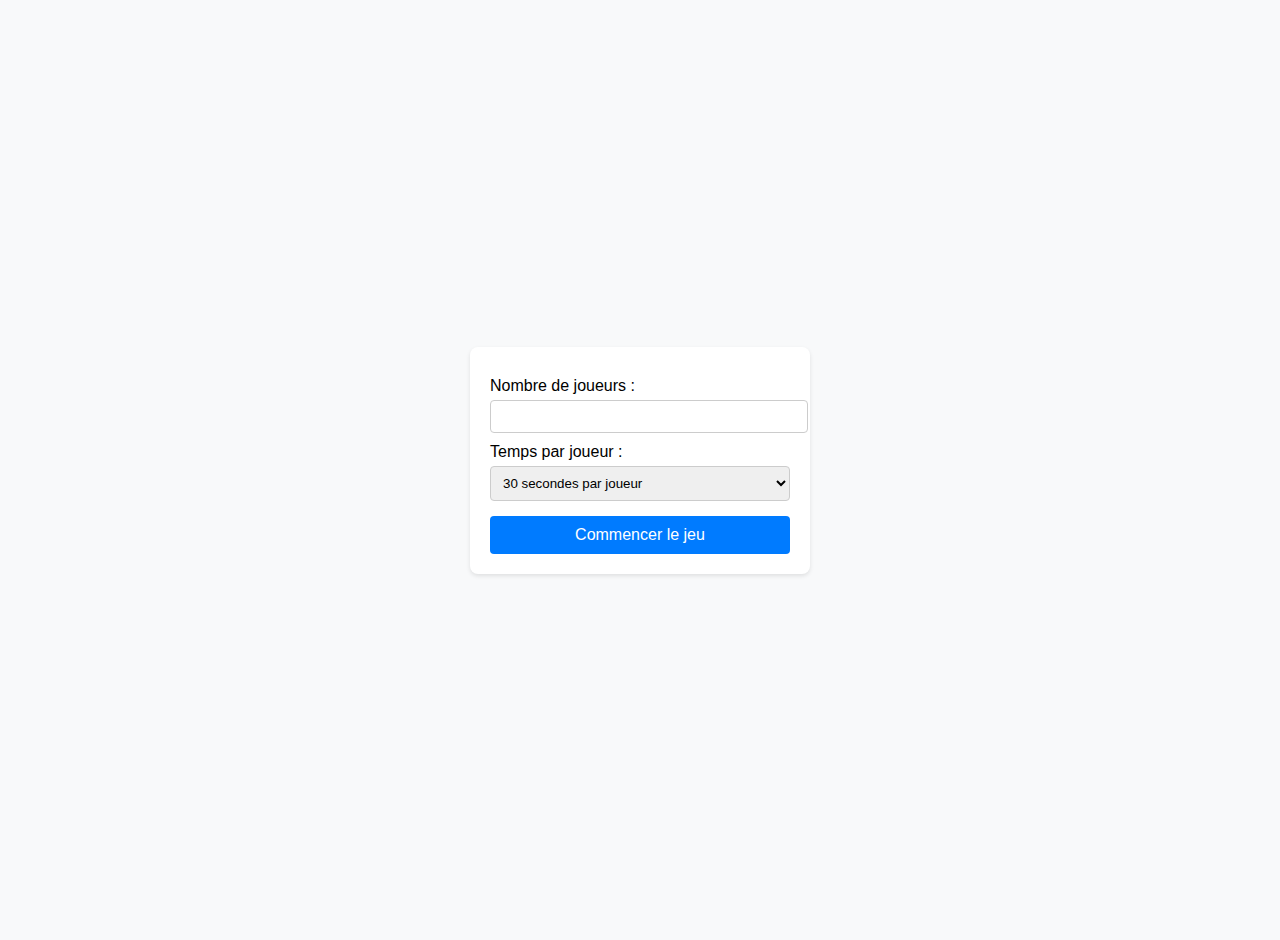
==== docs/playwithfriend.html @ de98d975 "Add files via upload" ====
<!DOCTYPE html>
<html lang="fr">
<head>
  <meta charset="UTF-8">
  <title>Jouer avec des amis</title>
  <style>
    body {
      font-family: Arial, sans-serif;
      background: #f8f9fa;
      margin: 0;
      padding: 20px;
      display: flex;
      flex-direction: column;
      justify-content: center;
      align-items: center;
      min-height: 100vh;
    }
    /* Conteneurs communs */
    .container {
      background: #fff;
      padding: 20px;
      border-radius: 8px;
      box-shadow: 0 2px 4px rgba(0,0,0,0.1);
      width: 300px;
      margin-bottom: 20px;
    }
    /* Formulaire */
    label {
      display: block;
      margin-top: 10px;
    }
    input[type="text"],
    input[type="number"],
    select {
      width: 100%;
      padding: 8px;
      margin-top: 5px;
      border: 1px solid #ccc;
      border-radius: 4px;
    }
    button {
      margin-top: 15px;
      width: 100%;
      padding: 10px;
      background-color: #007BFF;
      color: #fff;
      border: none;
      border-radius: 4px;
      cursor: pointer;
      font-size: 16px;
    }
    button:hover {
      background-color: #0056b3;
    }
    /* Interface du jeu */
    #game-container {
      text-align: center;
    }
    #question {
      font-size: 20px;
      margin-bottom: 20px;
    }
    #player-info {
      font-size: 18px;
      margin-bottom: 10px;
    }
    #timer {
      font-size: 24px;
      font-weight: bold;
      margin-bottom: 20px;
    }
    #message {
      margin-top: 20px;
      font-size: 20px;
      color: green;
    }
    /* Interface de vote et résultats */
    #voting-container h1,
    #results-container h1 {
      text-align: center;
      margin-bottom: 20px;
    }
    #voting-list div {
      margin-bottom: 10px;
    }
    /* Section finale de récapitulatif */
    #end-game-section {
      margin-top: 20px;
      text-align: center;
    }
    #end-game-section h2 {
      margin-bottom: 10px;
    }
    #end-game-section button {
      margin-top: 10px;
    }
  </style>
</head>
<body>
  <!-- Formulaire de configuration -->
  <div id="form-container" class="container">
    <form id="form-jeu">
      <label for="nombre-joueurs">Nombre de joueurs :</label>
      <input type="number" id="nombre-joueurs" name="nombre_joueurs" min="1" max="10" required>
      <div id="liste-joueurs"></div>
      <label for="temps-par-joueur">Temps par joueur :</label>
      <select id="temps-par-joueur" name="temps_par_joueur" required>
        <option value="30">30 secondes par joueur</option>
        <option value="60">1 minute par joueur</option>
        <option value="90">1 minute 30 par joueur</option>
      </select>
      <button type="submit">Commencer le jeu</button>
    </form>
  </div>

  <!-- Interface du jeu -->
  <div id="game-container" class="container" style="display: none;">
    <h1>Jeu : Jouer avec des amis</h1>
    <div id="question"></div>
    <div id="player-info">C'est le tour de : <span id="player-name"></span></div>
    <div id="timer">Temps restant : <span id="time-left"></span> secondes</div>
    <button id="end-turn">Fin du tour</button>
    <button id="end-game">Fin de la partie</button>
    <div id="message"></div>
  </div>

  <!-- Interface de vote -->
  <div id="voting-container" class="container" style="display: none;">
    <h1>Votez pour les histoires</h1>
    <div id="voting-instructions">C'est le tour de : <span id="voter-name"></span></div>
    <form id="voting-form">
      <div id="voting-list"></div>
      <button type="submit">Soumettre vos votes</button>
    </form>
  </div>

  <!-- Interface de résultats -->
  <div id="results-container" class="container" style="display: none;">
    <h1>Résultats du tour</h1>
    <div id="results-list"></div>
    <button id="next-question">Nouvelle question</button>
    <button id="end-game-recap">Fin de la partie et récapitulatif</button>
    <!-- Section récapitulative finale -->
    <div id="end-game-section" style="display: none;">
      <h2>Récapitulatif final</h2>
      <div id="final-results"></div>
      <button id="highlights-btn">Highlights du jeu</button>
      <button id="recap-by-question-btn">Récap par question</button>
      <button id="restart-game-btn">Recommencer une nouvelle partie</button>
    </div>
  </div>

  <script>
    // -------------------------------
    // Variables globales et initialisation
    // -------------------------------
    let cumulativeTotals = [];
    let cumulativeCounts = [];

    // -------------------------------
    // Partie formulaire (configuration)
    // -------------------------------
    const inputNombreJoueurs = document.getElementById('nombre-joueurs');
    const listeJoueurs = document.getElementById('liste-joueurs');

    inputNombreJoueurs.addEventListener('input', function() {
      listeJoueurs.innerHTML = '';
      const nombre = parseInt(this.value);
      if (isNaN(nombre) || nombre < 1) return;
      for (let i = 1; i <= nombre; i++) {
        const label = document.createElement('label');
        label.setAttribute('for', 'nom_joueur_' + i);
        label.textContent = 'Nom du joueur ' + i + ' :';
        listeJoueurs.appendChild(label);
        const inputNom = document.createElement('input');
        inputNom.type = 'text';
        inputNom.id = 'nom_joueur_' + i;
        inputNom.name = 'nom_joueur_' + i;
        inputNom.required = true;
        listeJoueurs.appendChild(inputNom);
      }
    });

    const formJeu = document.getElementById('form-jeu');
    formJeu.addEventListener('submit', function(e) {
      e.preventDefault();
      const nombre = parseInt(document.getElementById('nombre-joueurs').value);
      const players = [];
      for (let i = 1; i <= nombre; i++) {
        const playerName = document.getElementById('nom_joueur_' + i).value;
        players.push(playerName);
      }
      const timePerPlayer = parseInt(document.getElementById('temps-par-joueur').value);
      window.gameData = { players, timePerPlayer };

      // Initialiser les scores cumulés
      cumulativeTotals = new Array(players.length).fill(0);
      cumulativeCounts = new Array(players.length).fill(0);

      document.getElementById('form-container').style.display = 'none';
      document.getElementById('game-container').style.display = 'block';
      initGame();
    });

    // -------------------------------
    // Partie jeu
    // -------------------------------
    const questions = [
      "Quelle est la chose la plus toxique que tu as faite dans une relation sans te sentir coupable sur le moment ?",
      "Raconte une fois où tu as volontairement manipulé quelqu’un pour obtenir ce que tu voulais.",
      "Tu as déjà mené quelqu’un en bateau en sachant très bien que tu n’étais pas intéressé(e) ? Comment ça s’est terminé ?",
      "As-tu déjà 'oublié' de dire à quelqu’un que tu étais en couple ? Raconte comment ça s’est passé.",
      "Raconte la fois où tu as brisé le plus de cœurs en même temps.",
      "Tu as déjà flirté avec quelqu’un uniquement pour rendre jaloux ton/ta partenaire ? Comment ça a tourné ?",
      "Quelle est la chose la plus borderline que tu as faite après une rupture ?",
      "Tu as déjà tourné une dispute à ton avantage alors que tu savais que tu avais tort ? Comment t’y es pris(e) ?",
      "As-tu déjà volontairement 'oublié' de bloquer un(e) ex juste pour voir s’il/elle reviendrait vers toi ? Qu’est-ce qui s’est passé ?",
      "Quelle est la fois où tu as été le plus toxique sur les réseaux sociaux (stalking, faux comptes, messages cryptiques…) ?",
      "Raconte une fois où tu as menti à propos de tes intentions juste pour coucher avec quelqu’un.",
      "Quelle est la pire chose que tu as dite à quelqu’un juste pour le/la faire culpabiliser et obtenir ce que tu voulais ?",
      "Tu as déjà ghosté quelqu’un après l’avoir ramené(e) chez toi ? Comment tu t’es échappé(e) ?",
      "Raconte une fois où tu as trahi un(e) pote pour une histoire de crush ou de sexe.",
      "Tu as déjà fait semblant d’avoir des sentiments juste pour garder quelqu’un sous le coude ? Quelle était ta stratégie ?",
      "Quelle est la fois où tu as été le plus(e) hypocrite dans une relation ?",
      "Tu as déjà effacé des messages pour cacher quelque chose à ton/ta partenaire ? Quelle était l’histoire derrière ?",
      "Quelle est la pire chose que tu as faite à quelqu’un qui était sincèrement attaché(e) à toi ?",
      "Tu as déjà orchestré une rupture pour que l’autre pense que c’était de sa faute ? Comment as-tu fait ?",
      "Quelle est la chose la plus horrible que tu as dite sur un(e) ex derrière son dos ?",
      "Raconte une fois où tu as trompé quelqu’un et que tu as réussi à couvrir ça comme un(e) pro.",
      "Tu as déjà fréquenté deux personnes en même temps sans qu’elles ne le sachent ? Comment tu t’en es sorti(e) ?",
      "Quelle est la plus grosse manipulation que tu as faite dans une relation ?",
      "Tu as déjà utilisé le sexe comme une arme dans une relation ? Comment et pourquoi ?",
      "Tu as déjà été dans une relation où tu avais secrètement un(e) plan B ? Raconte.",
      "Quelle est la fois où tu as volontairement cherché à briser quelqu’un émotionnellement ?",
      "Tu as déjà trahi un(e) ami(e) pour du sexe ou une relation ? Comment tu t’es justifié(e) ?",
      "Tu as déjà mis quelqu’un dans une situation ultra gênante en public juste pour prendre l’avantage ? Raconte.",
      "Quelle est la chose la plus trash que tu as faite après une rupture ?",
      "Tu as déjà fait en sorte que quelqu’un tombe amoureux(se) de toi juste pour ensuite le/la briser ?"
    ];

    let currentPlayerIndex = 0;
    let currentTime = 0;
    let timerInterval;
    let votes = []; // Votes pour le tour en cours

    function updateUI() {
      document.getElementById('player-name').textContent = window.gameData.players[currentPlayerIndex];
      document.getElementById('time-left').textContent = currentTime;
    }

    function startTimer() {
      timerInterval = setInterval(() => {
        currentTime--;
        document.getElementById('time-left').textContent = currentTime;
        if (currentTime <= 0) {
          clearInterval(timerInterval);
          nextTurn();
        }
      }, 1000);
    }

    function nextTurn() {
      clearInterval(timerInterval);
      if (currentPlayerIndex < window.gameData.players.length - 1) {
        currentPlayerIndex++;
        currentTime = window.gameData.timePerPlayer;
        updateUI();
        startTimer();
      } else {
        endGame();
      }
    }

    function endGame() {
      clearInterval(timerInterval);
      document.getElementById('message').textContent = "La partie est terminée. Place au vote !";
      // Lancer la phase de vote après un court délai
      setTimeout(() => {
        document.getElementById('game-container').style.display = 'none';
        startVoting();
      }, 2000);
    }

    function initGame() {
      // Tirer une nouvelle question au hasard
      document.getElementById('question').textContent = questions[Math.floor(Math.random() * questions.length)];
      currentTime = window.gameData.timePerPlayer;
      updateUI();
      startTimer();
    }

    document.getElementById('end-turn').addEventListener('click', nextTurn);
    document.getElementById('end-game').addEventListener('click', endGame);

    // -------------------------------
    // Partie vote
    // -------------------------------
    function startVoting() {
      document.getElementById('voting-container').style.display = 'block';
      currentVoterIndex = 0;
      showVotingForm();
    }

    function showVotingForm() {
      const votingList = document.getElementById('voting-list');
      votingList.innerHTML = '';
      const voterName = window.gameData.players[currentVoterIndex];
      document.getElementById('voter-name').textContent = voterName;
      window.gameData.players.forEach((player, index) => {
        if (index === currentVoterIndex) return; // le joueur ne vote pas pour lui-même
        const div = document.createElement('div');
        div.style.marginBottom = "10px";
        const label = document.createElement('label');
        label.htmlFor = "vote_" + index;
        label.textContent = player + " : ";
        div.appendChild(label);
        const input = document.createElement('input');
        input.type = 'range';
        input.min = 0;
        input.max = 10;
        input.step = 1;
        input.value = 5;
        input.id = "vote_" + index;
        input.name = "vote_" + index;
        div.appendChild(input);
        const span = document.createElement('span');
        span.textContent = input.value;
        span.style.marginLeft = "10px";
        input.addEventListener('input', function() {
          span.textContent = this.value;
        });
        div.appendChild(span);
        votingList.appendChild(div);
      });
    }

    document.getElementById('voting-form').addEventListener('submit', function(e) {
      e.preventDefault();
      let voterVotes = {};
      window.gameData.players.forEach((player, index) => {
        if (index === currentVoterIndex) return;
        const voteValue = parseInt(document.getElementById("vote_" + index).value);
        voterVotes[index] = voteValue;
      });
      votes.push(voterVotes);
      if (currentVoterIndex < window.gameData.players.length - 1) {
        currentVoterIndex++;
        showVotingForm();
      } else {
        calculateResults();
      }
    });

    function calculateResults() {
      document.getElementById('voting-container').style.display = 'none';
      const numPlayers = window.gameData.players.length;
      let results = [];
      // Calcul des résultats pour ce tour et mise à jour du cumul
      window.gameData.players.forEach((player, playerIndex) => {
        let sum = 0;
        let count = 0;
        votes.forEach((voterVotes, voterIndex) => {
          if (voterIndex === playerIndex) return;
          if (voterVotes.hasOwnProperty(playerIndex)) {
            sum += voterVotes[playerIndex];
            count++;
          }
        });
        // Mise à jour cumulée
        cumulativeTotals[playerIndex] += sum;
        cumulativeCounts[playerIndex] += count;
        let avg = count > 0 ? (sum / count).toFixed(2) : 0;
        results.push({ player, average: avg });
      });
      showResults(results);
    }

    function showResults(results) {
      document.getElementById('results-container').style.display = 'block';
      const resultsList = document.getElementById('results-list');
      resultsList.innerHTML = '';
      results.forEach(result => {
        const div = document.createElement('div');
        div.style.marginBottom = "10px";
        div.textContent = result.player + " : Moyenne des votes = " + result.average;
        resultsList.appendChild(div);
      });
    }

    // -------------------------------
    // Nouvelle question (redémarrage d'un tour)
    // -------------------------------
    function startNewRound() {
      votes = []; // Réinitialiser les votes du tour en cours
      currentPlayerIndex = 0;
      document.getElementById('results-container').style.display = 'none';
      document.getElementById('message').textContent = "";
      document.getElementById('game-container').style.display = 'block';
      initGame();
    }

    document.getElementById('next-question').addEventListener('click', startNewRound);

    // -------------------------------
    // Fin de partie et récapitulatif
    // -------------------------------
    document.getElementById('end-game-recap').addEventListener('click', function() {
      // Calcul du cumul final pour chaque joueur
      let finalResults = window.gameData.players.map((player, index) => {
        let avg = cumulativeCounts[index] > 0 ? (cumulativeTotals[index] / cumulativeCounts[index]).toFixed(2) : 0;
        return { player, average: parseFloat(avg) };
      });
      // Tri décroissant (le meilleur score en haut)
      finalResults.sort((a, b) => b.average - a.average);
      // Affichage dans la section récapitulative
      const finalResultsDiv = document.getElementById('final-results');
      finalResultsDiv.innerHTML = '';
      finalResults.forEach((result, i) => {
        const div = document.createElement('div');
        div.style.marginBottom = "10px";
        div.textContent = (i + 1) + ". " + result.player + " : Moyenne cumulée = " + result.average;
        finalResultsDiv.appendChild(div);
      });
      // Masquer les boutons de tour et afficher la section récapitulative
      document.getElementById('next-question').style.display = 'none';
      document.getElementById('end-game-recap').style.display = 'none';
      document.getElementById('end-game-section').style.display = 'block';
    });

    // Boutons dans la section récapitulative
    document.getElementById('highlights-btn').addEventListener('click', function() {
      alert("Highlights du jeu : (afficher ici les moments forts du jeu)");
    });
    document.getElementById('recap-by-question-btn').addEventListener('click', function() {
      alert("Récap par question : (afficher ici les scores obtenus pour chaque question)");
    });
    document.getElementById('restart-game-btn').addEventListener('click', function() {
      location.reload();
    });
  </script>
</body>
</html>
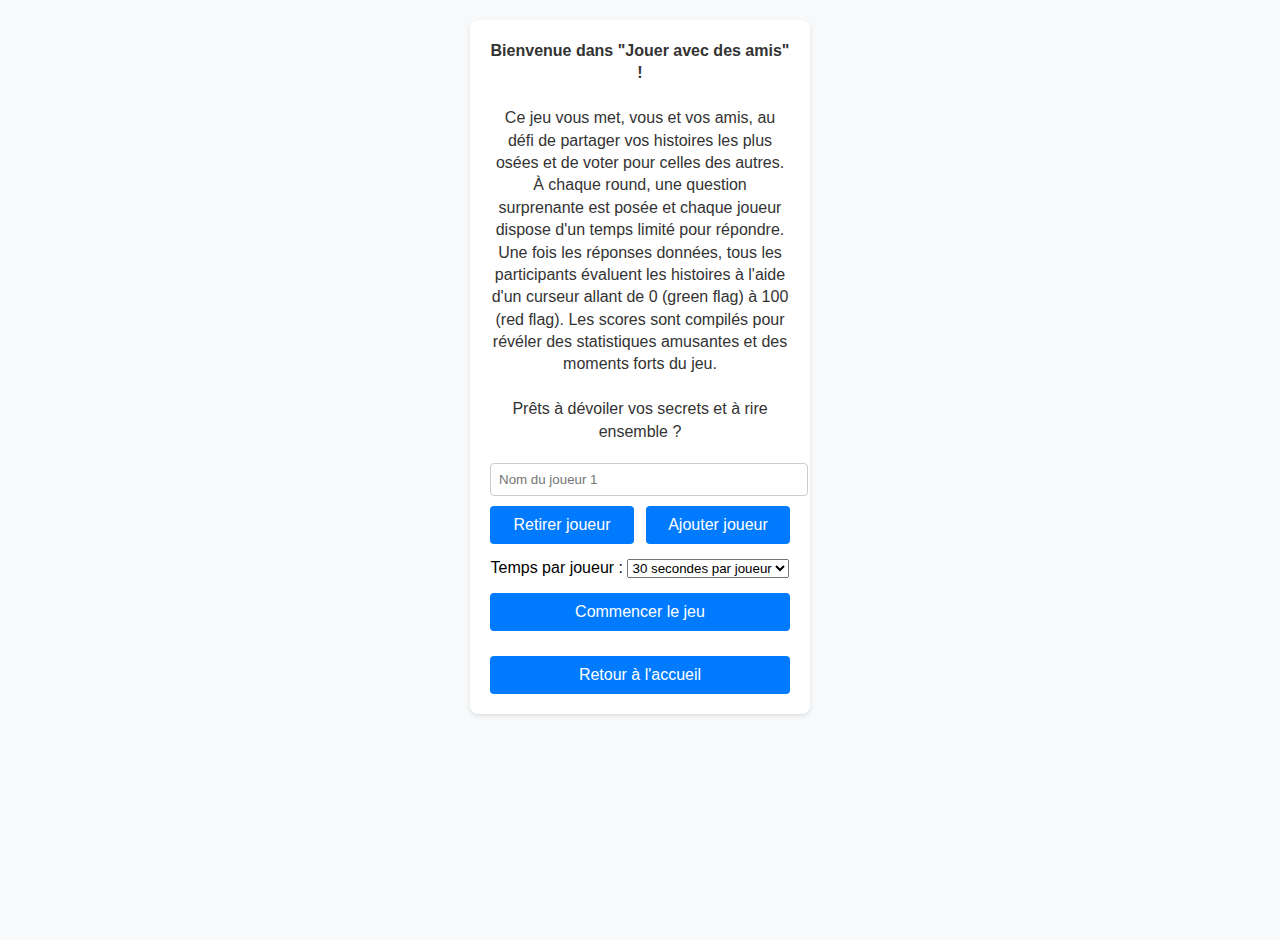
==== commit ceb105d4: "Add files via upload" ====
--- a/docs/playwithfriend.html
+++ b/docs/playwithfriend.html
@@ -1,60 +1,84 @@
 <!DOCTYPE html>
 <html lang="fr">
-<head>
-  <meta charset="UTF-8">
-  <title>Jouer avec des amis</title>
-  <style>
-    body {
-      font-family: Arial, sans-serif;
-      background: #f8f9fa;
-      margin: 0;
-      padding: 20px;
-      display: flex;
-      flex-direction: column;
-      justify-content: center;
-      align-items: center;
-      min-height: 100vh;
-    }
-    /* Conteneurs communs */
-    .container {
-      background: #fff;
-      padding: 20px;
-      border-radius: 8px;
-      box-shadow: 0 2px 4px rgba(0,0,0,0.1);
-      width: 300px;
-      margin-bottom: 20px;
-    }
-    /* Formulaire */
-    label {
-      display: block;
-      margin-top: 10px;
-    }
-    input[type="text"],
-    input[type="number"],
-    select {
-      width: 100%;
-      padding: 8px;
-      margin-top: 5px;
-      border: 1px solid #ccc;
-      border-radius: 4px;
-    }
-    button {
-      margin-top: 15px;
-      width: 100%;
-      padding: 10px;
-      background-color: #007BFF;
-      color: #fff;
-      border: none;
-      border-radius: 4px;
-      cursor: pointer;
-      font-size: 16px;
-    }
-    button:hover {
-      background-color: #0056b3;
-    }
-    /* Interface du jeu */
-    #game-container {
-      text-align: center;
+  <head>
+    <meta charset="UTF-8">
+    <title>Jouer avec des amis</title>
+    <style>
+      body {
+        font-family: Arial, sans-serif;
+        background: #f8f9fa;
+        margin: 0;
+        padding: 20px;
+        display: flex;
+        flex-direction: column;
+        align-items: center;
+        min-height: 100vh;
+      }
+      /* Conteneurs communs */
+      .container {
+        background: #fff;
+        padding: 20px;
+        border-radius: 8px;
+        box-shadow: 0 2px 4px rgba(0,0,0,0.1);
+        width: 300px;
+        margin-bottom: 20px;
+        text-align: center;
+      }
+      /* Texte d'introduction */
+      #intro-text {
+        font-size: 16px;
+        color: #333;
+        margin-bottom: 15px;
+        line-height: 1.4;
+      }
+      /* Formulaire de configuration */
+      #players-container {
+        margin-bottom: 15px;
+      }
+      #player-inputs input {
+        width: 100%;
+        padding: 8px;
+        margin-top: 5px;
+        border: 1px solid #ccc;
+        border-radius: 4px;
+      }
+      #player-buttons {
+        display: flex;
+        justify-content: space-between;
+        margin-top: 10px;
+      }
+      /* Boutons communs */
+      button {
+        margin-top: 15px;
+        width: 100%;
+        padding: 10px;
+        background-color: #007BFF;
+        color: #fff;
+        border: none;
+        border-radius: 4px;
+        cursor: pointer;
+        font-size: 16px;
+      }
+      button:hover {
+        background-color: #0056b3;
+      }
+      /* Boutons de gestion des joueurs */
+      #player-buttons button {
+        width: 48%;
+        margin-top: 0;
+      }
+      /* Message d'erreur */
+      #error-message {
+        color: red;
+        margin-top: 10px;
+      }
+    /* Interfaces diverses */
+    #game-container, 
+    #voting-container, 
+    #results-container,
+    #highlights-container,
+    #recap-container {
+      display: none;
     }
     #question {
       font-size: 20px;
@@ -74,35 +98,60 @@
       font-size: 20px;
       color: green;
     }
-    /* Interface de vote et résultats */
-    #voting-container h1,
-    #results-container h1 {
-      text-align: center;
-      margin-bottom: 20px;
-    }
-    #voting-list div {
-      margin-bottom: 10px;
-    }
-    /* Section finale de récapitulatif */
+    /* Section récapitulative finale */
     #end-game-section {
       margin-top: 20px;
-      text-align: center;
     }
     #end-game-section h2 {
       margin-bottom: 10px;
     }
     #end-game-section button {
       margin-top: 10px;
+    }
+    /* Section Highlights */
+    #highlights-container h2 {
+      margin-bottom: 10px;
+    }
+    #highlights-container p {
+      margin: 5px 0;
+    }
+    /* Section Récap par question */
+    #recap-container h2 {
+      margin-bottom: 10px;
+    }
+    #recap-container .round {
+      margin-bottom: 15px;
+      text-align: left;
+      border-bottom: 1px solid #ccc;
+      padding-bottom: 10px;
+    }
+    #recap-container .round h3 {
+      margin: 5px 0;
+    }
+    #recap-container .round p {
+      margin: 3px 0;
+      font-size: 14px;
     }
   </style>
 </head>
 <body>
-  <!-- Formulaire de configuration -->
+  <!-- Formulaire de configuration avec introduction -->
   <div id="form-container" class="container">
+    <div id="intro-text">
+      <strong>Bienvenue dans "Jouer avec des amis" !</strong><br><br>
+      Ce jeu vous met, vous et vos amis, au défi de partager vos histoires les plus osées et de voter pour celles des autres. À chaque round, une question surprenante est posée et chaque joueur dispose d'un temps limité pour répondre. Une fois les réponses données, tous les participants évaluent les histoires à l'aide d'un curseur allant de 0 (green flag) à 100 (red flag). Les scores sont compilés pour révéler des statistiques amusantes et des moments forts du jeu.<br><br>
+      Prêts à dévoiler vos secrets et à rire ensemble ?
+    </div>
     <form id="form-jeu">
-      <label for="nombre-joueurs">Nombre de joueurs :</label>
-      <input type="number" id="nombre-joueurs" name="nombre_joueurs" min="1" max="10" required>
-      <div id="liste-joueurs"></div>
+      <div id="players-container">
+        <div id="player-inputs">
+          <input type="text" placeholder="Nom du joueur 1" id="player_0" name="player_0" required>
+        </div>
+        <div id="player-buttons">
+          <button type="button" id="remove-player" disabled>Retirer joueur</button>
+          <button type="button" id="add-player">Ajouter joueur</button>
+        </div>
+      </div>
       <label for="temps-par-joueur">Temps par joueur :</label>
       <select id="temps-par-joueur" name="temps_par_joueur" required>
         <option value="30">30 secondes par joueur</option>
@@ -110,11 +159,14 @@
         <option value="90">1 minute 30 par joueur</option>
       </select>
       <button type="submit">Commencer le jeu</button>
+      <!-- Message d'erreur pour le formulaire -->
+      <div id="error-message"></div>
+      <button type="button" id="return-home" onclick="location.href='index.html'">Retour à l'accueil</button>
     </form>
   </div>
 
   <!-- Interface du jeu -->
-  <div id="game-container" class="container" style="display: none;">
+  <div id="game-container" class="container">
     <h1>Jeu : Jouer avec des amis</h1>
     <div id="question"></div>
     <div id="player-info">C'est le tour de : <span id="player-name"></span></div>
@@ -125,7 +177,7 @@
   </div>
 
   <!-- Interface de vote -->
-  <div id="voting-container" class="container" style="display: none;">
+  <div id="voting-container" class="container">
     <h1>Votez pour les histoires</h1>
     <div id="voting-instructions">C'est le tour de : <span id="voter-name"></span></div>
     <form id="voting-form">
@@ -135,7 +187,7 @@
   </div>
 
   <!-- Interface de résultats -->
-  <div id="results-container" class="container" style="display: none;">
+  <div id="results-container" class="container">
     <h1>Résultats du tour</h1>
     <div id="results-list"></div>
     <button id="next-question">Nouvelle question</button>
@@ -150,52 +202,97 @@
     </div>
   </div>
 
+  <!-- Interface des Highlights -->
+  <div id="highlights-container" class="container">
+    <h2>Highlights</h2>
+    <div id="highlight-1"></div>
+    <div id="highlight-2"></div>
+    <div id="highlight-3"></div>
+    <button id="back-to-results">Retour aux résultats généraux</button>
+  </div>
+
+  <!-- Interface du Récap par question -->
+  <div id="recap-container" class="container">
+    <h2>Récapitulatif par question</h2>
+    <div id="recap-content"></div>
+    <button id="back-to-general">Retour aux résultats généraux</button>
+  </div>
+
   <script>
-    // -------------------------------
-    // Variables globales et initialisation
-    // -------------------------------
+    // Variables globales pour cumul, rounds et highlights
     let cumulativeTotals = [];
     let cumulativeCounts = [];
-
-    // -------------------------------
-    // Partie formulaire (configuration)
-    // -------------------------------
-    const inputNombreJoueurs = document.getElementById('nombre-joueurs');
-    const listeJoueurs = document.getElementById('liste-joueurs');
-
-    inputNombreJoueurs.addEventListener('input', function() {
-      listeJoueurs.innerHTML = '';
-      const nombre = parseInt(this.value);
-      if (isNaN(nombre) || nombre < 1) return;
-      for (let i = 1; i <= nombre; i++) {
-        const label = document.createElement('label');
-        label.setAttribute('for', 'nom_joueur_' + i);
-        label.textContent = 'Nom du joueur ' + i + ' :';
-        listeJoueurs.appendChild(label);
-        const inputNom = document.createElement('input');
-        inputNom.type = 'text';
-        inputNom.id = 'nom_joueur_' + i;
-        inputNom.name = 'nom_joueur_' + i;
-        inputNom.required = true;
-        listeJoueurs.appendChild(inputNom);
-      }
-    });
-
+    let givenTotals = [];
+    let highestPerPlayer = [];
+    let lowestPerPlayer = [];
+    let roundCount = 0;
+    let roundsData = []; // Stocke les données de chaque round
+    let currentVoterIndex = 0;
+    let votes = []; // Votes pour le tour en cours
+    let currentQuestion = "";
+
+    // -------------------------------
+    // Gestion de la configuration des joueurs
+    // -------------------------------
+    const addPlayerButton = document.getElementById('add-player');
+    const removePlayerButton = document.getElementById('remove-player');
+    const playerInputsContainer = document.getElementById('player-inputs');
+
+    addPlayerButton.addEventListener('click', () => {
+      const numPlayers = playerInputsContainer.children.length;
+      const input = document.createElement('input');
+      input.type = 'text';
+      input.id = 'player_' + numPlayers;
+      input.name = 'player_' + numPlayers;
+      input.placeholder = 'Nom du joueur ' + (numPlayers + 1);
+      input.required = true;
+      playerInputsContainer.appendChild(input);
+      if (playerInputsContainer.children.length > 1) {
+        removePlayerButton.disabled = false;
+      }
+    });
+
+    removePlayerButton.addEventListener('click', () => {
+      const numPlayers = playerInputsContainer.children.length;
+      if (numPlayers > 1) {
+        playerInputsContainer.removeChild(playerInputsContainer.lastElementChild);
+      }
+      if (playerInputsContainer.children.length === 1) {
+        removePlayerButton.disabled = true;
+      }
+    });
+
+    // -------------------------------
+    // Démarrage du jeu (formulaire)
+    // -------------------------------
     const formJeu = document.getElementById('form-jeu');
     formJeu.addEventListener('submit', function(e) {
       e.preventDefault();
-      const nombre = parseInt(document.getElementById('nombre-joueurs').value);
+      // Effacer le message d'erreur précédent
+      document.getElementById('error-message').innerHTML = "";
+      
+      const playerInputs = document.querySelectorAll('#player-inputs input');
+      // Vérifier qu'il y a au moins 2 joueurs
+      if (playerInputs.length < 2) {
+        document.getElementById('error-message').innerHTML = "Veuillez ajouter au moins 2 joueurs.";
+        return;
+      }
+      
       const players = [];
-      for (let i = 1; i <= nombre; i++) {
-        const playerName = document.getElementById('nom_joueur_' + i).value;
-        players.push(playerName);
-      }
+      playerInputs.forEach(input => {
+         players.push(input.value);
+      });
       const timePerPlayer = parseInt(document.getElementById('temps-par-joueur').value);
       window.gameData = { players, timePerPlayer };
 
-      // Initialiser les scores cumulés
+      // Initialiser les cumulés et tableaux pour highlights
       cumulativeTotals = new Array(players.length).fill(0);
       cumulativeCounts = new Array(players.length).fill(0);
+      givenTotals = new Array(players.length).fill(0);
+      highestPerPlayer = new Array(players.length).fill(null);
+      lowestPerPlayer = new Array(players.length).fill(null);
+      roundCount = 0;
+      roundsData = [];
 
       document.getElementById('form-container').style.display = 'none';
       document.getElementById('game-container').style.display = 'block';
@@ -241,7 +338,6 @@
     let currentPlayerIndex = 0;
     let currentTime = 0;
     let timerInterval;
-    let votes = []; // Votes pour le tour en cours
 
     function updateUI() {
       document.getElementById('player-name').textContent = window.gameData.players[currentPlayerIndex];
@@ -274,7 +370,6 @@
     function endGame() {
       clearInterval(timerInterval);
       document.getElementById('message').textContent = "La partie est terminée. Place au vote !";
-      // Lancer la phase de vote après un court délai
       setTimeout(() => {
         document.getElementById('game-container').style.display = 'none';
         startVoting();
@@ -282,8 +377,8 @@
     }
 
     function initGame() {
-      // Tirer une nouvelle question au hasard
-      document.getElementById('question').textContent = questions[Math.floor(Math.random() * questions.length)];
+      currentQuestion = questions[Math.floor(Math.random() * questions.length)];
+      document.getElementById('question').textContent = currentQuestion;
       currentTime = window.gameData.timePerPlayer;
       updateUI();
       startTimer();
@@ -307,19 +402,20 @@
       const voterName = window.gameData.players[currentVoterIndex];
       document.getElementById('voter-name').textContent = voterName;
       window.gameData.players.forEach((player, index) => {
-        if (index === currentVoterIndex) return; // le joueur ne vote pas pour lui-même
+        if (index === currentVoterIndex) return; // Le joueur ne vote pas pour lui-même
         const div = document.createElement('div');
         div.style.marginBottom = "10px";
         const label = document.createElement('label');
         label.htmlFor = "vote_" + index;
         label.textContent = player + " : ";
         div.appendChild(label);
+        // Le slider passe de 0 à 100 (valeur par défaut 50)
         const input = document.createElement('input');
         input.type = 'range';
         input.min = 0;
-        input.max = 10;
+        input.max = 100;
         input.step = 1;
-        input.value = 5;
+        input.value = 50;
         input.id = "vote_" + index;
         input.name = "vote_" + index;
         div.appendChild(input);
@@ -342,6 +438,9 @@
         const voteValue = parseInt(document.getElementById("vote_" + index).value);
         voterVotes[index] = voteValue;
       });
+      // Accumuler la somme des votes donnés par ce votant
+      let sumGiven = Object.values(voterVotes).reduce((a, b) => a + b, 0);
+      givenTotals[currentVoterIndex] += sumGiven;
       votes.push(voterVotes);
       if (currentVoterIndex < window.gameData.players.length - 1) {
         currentVoterIndex++;
@@ -353,7 +452,6 @@
 
     function calculateResults() {
       document.getElementById('voting-container').style.display = 'none';
-      const numPlayers = window.gameData.players.length;
       let results = [];
       // Calcul des résultats pour ce tour et mise à jour du cumul
       window.gameData.players.forEach((player, playerIndex) => {
@@ -366,12 +464,26 @@
             count++;
           }
         });
-        // Mise à jour cumulée
         cumulativeTotals[playerIndex] += sum;
         cumulativeCounts[playerIndex] += count;
-        let avg = count > 0 ? (sum / count).toFixed(2) : 0;
-        results.push({ player, average: avg });
-      });
+        // Calcul de la moyenne directement en pourcentage (0-100) sans décimales
+        let avg = count > 0 ? (sum / count) : 0;
+        results.push({ player, average: Math.round(avg) });
+        // Mise à jour des meilleurs et pires scores pour chaque joueur (en %)
+        if (!highestPerPlayer[playerIndex] || avg > highestPerPlayer[playerIndex].average) {
+          highestPerPlayer[playerIndex] = { average: avg, question: currentQuestion };
+        }
+        if (!lowestPerPlayer[playerIndex] || avg < lowestPerPlayer[playerIndex].average) {
+          lowestPerPlayer[playerIndex] = { average: avg, question: currentQuestion };
+        }
+      });
+      // Stocker les données de ce round pour le récapitulatif par question
+      roundsData.push({
+        round: roundCount + 1,
+        question: currentQuestion,
+        results: results
+      });
+      roundCount++;
       showResults(results);
     }
 
@@ -382,7 +494,7 @@
       results.forEach(result => {
         const div = document.createElement('div');
         div.style.marginBottom = "10px";
-        div.textContent = result.player + " : Moyenne des votes = " + result.average;
+        div.textContent = result.player + " : Moyenne des votes = " + result.average + "%";
         resultsList.appendChild(div);
       });
     }
@@ -397,45 +509,126 @@
       document.getElementById('message').textContent = "";
       document.getElementById('game-container').style.display = 'block';
       initGame();
+      // Réafficher les boutons de tour
+      document.getElementById('next-question').style.display = 'block';
+      document.getElementById('end-game-recap').style.display = 'block';
+      document.getElementById('end-game-section').style.display = 'none';
     }
 
     document.getElementById('next-question').addEventListener('click', startNewRound);
 
     // -------------------------------
-    // Fin de partie et récapitulatif
+    // Fin de partie et récapitulatif général
     // -------------------------------
     document.getElementById('end-game-recap').addEventListener('click', function() {
-      // Calcul du cumul final pour chaque joueur
+      // Calcul du cumul final pour chaque joueur en pourcentage sans décimales
       let finalResults = window.gameData.players.map((player, index) => {
-        let avg = cumulativeCounts[index] > 0 ? (cumulativeTotals[index] / cumulativeCounts[index]).toFixed(2) : 0;
-        return { player, average: parseFloat(avg) };
+        let avg = cumulativeCounts[index] > 0 ? (cumulativeTotals[index] / cumulativeCounts[index]) : 0;
+        return { player, average: Math.round(avg) };
       });
       // Tri décroissant (le meilleur score en haut)
       finalResults.sort((a, b) => b.average - a.average);
-      // Affichage dans la section récapitulative
       const finalResultsDiv = document.getElementById('final-results');
       finalResultsDiv.innerHTML = '';
       finalResults.forEach((result, i) => {
         const div = document.createElement('div');
         div.style.marginBottom = "10px";
-        div.textContent = (i + 1) + ". " + result.player + " : Moyenne cumulée = " + result.average;
+        div.textContent = (i + 1) + ". " + result.player + " : Moyenne cumulée = " + result.average + "%";
         finalResultsDiv.appendChild(div);
       });
-      // Masquer les boutons de tour et afficher la section récapitulative
+      // Masquer les boutons de tour et afficher la section récapitulative finale
       document.getElementById('next-question').style.display = 'none';
       document.getElementById('end-game-recap').style.display = 'none';
       document.getElementById('end-game-section').style.display = 'block';
     });
 
-    // Boutons dans la section récapitulative
+    // Boutons dans la section récapitulative finale
     document.getElementById('highlights-btn').addEventListener('click', function() {
-      alert("Highlights du jeu : (afficher ici les moments forts du jeu)");
-    });
-    document.getElementById('recap-by-question-btn').addEventListener('click', function() {
-      alert("Récap par question : (afficher ici les scores obtenus pour chaque question)");
-    });
+      // Passer à la vue Highlights
+      document.getElementById('end-game-section').style.display = 'none';
+      document.getElementById('results-container').style.display = 'none';
+      document.getElementById('highlights-container').style.display = 'block';
+    });
+
+    document.getElementById('recap-by-question-btn').addEventListener('click', showRecapByQuestion);
     document.getElementById('restart-game-btn').addEventListener('click', function() {
       location.reload();
+    });
+
+    // -------------------------------
+    // Affichage des Highlights
+    // -------------------------------
+    document.getElementById('highlights-btn').addEventListener('click', function() {
+      let players = window.gameData.players;
+      let highestPercentage = -1;
+      let sensitivePlayer = "";
+      players.forEach((player, i) => {
+        let maxPossible = roundCount * (players.length - 1) * 100;
+        let percentage = maxPossible > 0 ? (givenTotals[i] / maxPossible) * 100 : 0;
+        if (percentage > highestPercentage) {
+          highestPercentage = percentage;
+          sensitivePlayer = player;
+        }
+      });
+      const h1Text = `<p>Highlight 1 : Le joueur le plus sensible est <strong>${sensitivePlayer}</strong> avec ${Math.round(highestPercentage)}% de red flags donnés.</p>`;
+      
+      let h2Text = "<p>Highlight 2 : Meilleur score reçu :</p>";
+      players.forEach((player, i) => {
+        if (highestPerPlayer[i]) {
+          h2Text += `<p>${player} a obtenu un score maximum de ${Math.round(highestPerPlayer[i].average)}% sur la question "${highestPerPlayer[i].question}"</p>`;
+        }
+      });
+      
+      let h3Text = "<p>Highlight 3 : Score le plus bas reçu :</p>";
+      players.forEach((player, i) => {
+        if (lowestPerPlayer[i]) {
+          h3Text += `<p>${player} a obtenu un score minimum de ${Math.round(lowestPerPlayer[i].average)}% sur la question "${lowestPerPlayer[i].question}"</p>`;
+        }
+      });
+      
+      document.getElementById('highlight-1').innerHTML = h1Text;
+      document.getElementById('highlight-2').innerHTML = h2Text;
+      document.getElementById('highlight-3').innerHTML = h3Text;
+      
+      document.getElementById('results-container').style.display = 'none';
+      document.getElementById('end-game-section').style.display = 'none';
+      document.getElementById('highlights-container').style.display = 'block';
+    });
+
+    // Bouton pour revenir aux résultats généraux depuis Highlights
+    document.getElementById('back-to-results').addEventListener('click', function() {
+      document.getElementById('highlights-container').style.display = 'none';
+      document.getElementById('results-container').style.display = 'block';
+      document.getElementById('end-game-section').style.display = 'block';
+    });
+
+    // -------------------------------
+    // Affichage du Récap par question
+    // -------------------------------
+    function showRecapByQuestion() {
+      const recapContent = document.getElementById('recap-content');
+      recapContent.innerHTML = "";
+      roundsData.forEach(round => {
+        const roundDiv = document.createElement('div');
+        roundDiv.className = "round";
+        roundDiv.innerHTML = `<h3>Round ${round.round}</h3>
+                              <p><strong>Question :</strong> ${round.question}</p>
+                              <p><strong>Résultats :</strong></p>`;
+        round.results.forEach(res => {
+          roundDiv.innerHTML += `<p>${res.player} : ${res.average}%</p>`;
+        });
+        recapContent.appendChild(roundDiv);
+      });
+      document.getElementById('results-container').style.display = 'none';
+      document.getElementById('end-game-section').style.display = 'none';
+      document.getElementById('recap-container').style.display = 'block';
+    }
+
+    // Bouton pour revenir aux résultats généraux depuis le récap par question
+    document.getElementById('back-to-general').addEventListener('click', function() {
+      document.getElementById('recap-container').style.display = 'none';
+      document.getElementById('results-container').style.display = 'block';
+      document.getElementById('end-game-section').style.display = 'block';
     });
   </script>
 </body>
